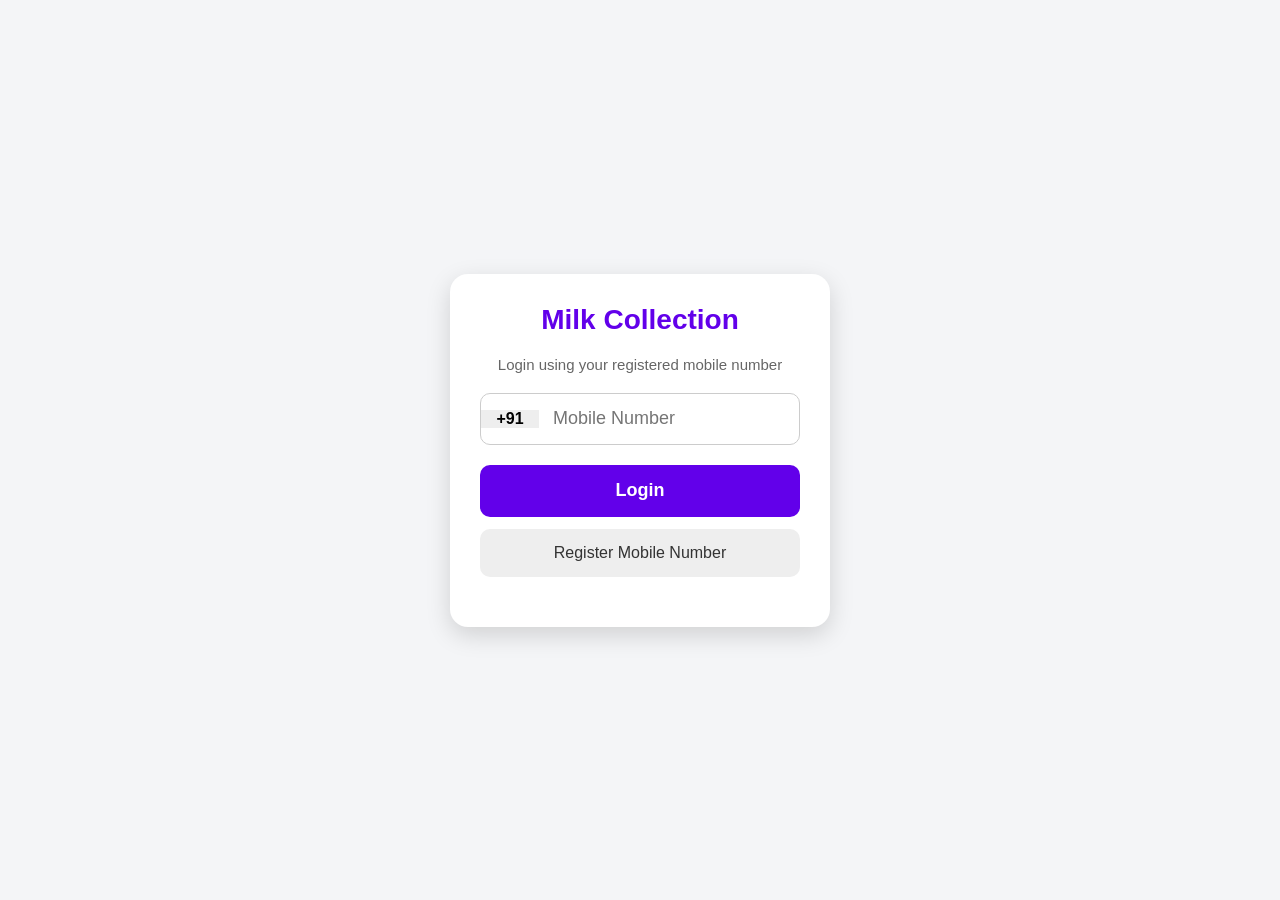
==== index.html @ 31f71742 "Refactor form inputs and buttons for consistency" ====
<!DOCTYPE html>
<html lang="en">

<head>

<meta charset="UTF-8">

<meta
name="viewport"
content="width=device-width,initial-scale=1,viewport-fit=cover">

<title>Milk Bill</title>

<meta
name="theme-color"
content="#6200ea">

<link
rel="manifest"
href="manifest.json">

<link
rel="icon"
href="icons/icon-192.png">

<script src="https://cdn.jsdelivr.net/npm/qrcode/build/qrcode.min.js"></script>

<style>

:root{

--primary:#6200ea;
--primary-dark:#4b00c2;

--bg:#f4f5f7;

--card:#ffffff;

--border:#dddddd;

--text:#222222;

--muted:#777777;

--success:#1b8f3a;

--danger:#d32f2f;

--notice:#fff8e1;

--history:#f8f9fa;

}

*{

margin:0;
padding:0;
box-sizing:border-box;

font-family:

Roboto,
Arial,
sans-serif;

}

html,
body{

width:100%;
height:100%;

background:var(--bg);

overflow:hidden;

}

body{

display:flex;

justify-content:center;

align-items:center;

}

button{

cursor:pointer;

}

.logout-fab{

position:fixed;

top:12px;

right:12px;

width:46px;

height:46px;

display:flex;

align-items:center;

justify-content:center;

border:none;

border-radius:50%;

background:#37474f !important;

color:#ffffff !important;

font-size:24px;

font-weight:bold;

cursor:pointer;

box-shadow:0 4px 12px rgba(0,0,0,.35);

opacity:1 !important;

z-index:99999;

}

input{

outline:none;

}

.hidden{

display:none !important;

}

/* ===========================
LOGIN SCREEN
=========================== */

#loginScreen{

width:100%;
height:100%;

display:flex;

justify-content:center;

align-items:center;

padding:20px;

}

#registerScreen{

    width:100%;
    height:100%;

    display:flex;

    justify-content:center;

    align-items:center;

    padding:20px;

}

.login-card{

width:100%;

max-width:380px;

background:white;

border-radius:18px;

padding:30px;

box-shadow:

0 8px 24px rgba(0,0,0,.15);

display:flex;

flex-direction:column;

gap:20px;

}

.login-title{

font-size:28px;

font-weight:bold;

text-align:center;

color:var(--primary);

}

.login-subtitle{

text-align:center;

color:#666;

font-size:15px;

}

.mobile-box{

display:flex;

align-items:center;

border:1px solid #ccc;

border-radius:10px;

overflow:hidden;

height:52px;

}

.country{

width:70px;

background:#eee;

display:flex;

justify-content:center;

align-items:center;

font-weight:bold;

}

#mobile{

flex:1;

border:none;

padding:0 14px;

font-size:18px;

}

#loginButton{

height:52px;

border:none;

background:var(--primary);

color:white;

font-size:18px;

font-weight:bold;

border-radius:10px;

}

#loginButton:disabled{

opacity:.5;

}

/* ===========================
COMMON FORM CONTROLS
=========================== */

.form-input{

width:100%;

height:52px;

padding:0 16px;

border:1px solid #cccccc;

border-radius:10px;

font-size:17px;

background:#ffffff;

}

.form-input::placeholder{

color:#a0a0a0;

font-size:15px;

}

.primary-button{

height:52px;

border:none;

border-radius:10px;

background:var(--primary);

color:#ffffff;

font-size:17px;

font-weight:bold;

}

.secondary-button{

height:52px;

border:none;

border-radius:10px;

background:#eeeeee;

color:#333333;

font-size:17px;

font-weight:500;

}
    

.login-status{

text-align:center;

font-size:14px;

color:#666;

}

/* ===========================
APP LAYOUT
=========================== */

#app{

width:100%;

height:100%;

display:flex;

flex-direction:column;

}

header{

display:none;

}

.header-title{

display:none;

}

.header-user{

font-size:14px;

opacity:.9;

}

#logoutButton{

background:none;

border:none;

color:white;

font-size:16px;

}

main{

flex:1;

display:flex;

overflow:hidden;

}

/* ===========================
CENTER BILL
=========================== */

#billPanel{

flex:1;

display:flex;

justify-content:center;

align-items:flex-start;

overflow:auto;

background:#eeeeee;

padding:16px 16px 70px;

}

#billContainer{

width:100%;

max-width:700px;

background:white;

border-radius:16px;

box-shadow:

0 6px 16px rgba(0,0,0,.12);

overflow:hidden;

}
    
.history-item{

background:white;

border-radius:10px;

padding:12px;

margin-bottom:10px;

box-shadow:0 1px 4px rgba(0,0,0,.08);

}

.history-title{

font-weight:bold;

font-size:15px;

margin-bottom:6px;

}

.history-message{

font-size:14px;

line-height:1.5;

white-space:pre-wrap;

}

.history-time{

margin-top:8px;

font-size:12px;

color:#777;

text-align:right;

}

/* ===========================
BOTTOM SHEET
=========================== */

#bottomSheet{

position:fixed;

left:0;

right:0;

bottom:0;

height:52px;

background:white;

border-top:1px solid #ddd;

box-shadow:0 -4px 12px rgba(0,0,0,.15);

transition:.25s;

z-index:999;

display:flex;

flex-direction:column;

}

#bottomSheet.open{

height:40vh;

}

#sheetHandle{

height:52px;

display:flex;

align-items:center;

justify-content:space-evenly;

font-weight:bold;

border-bottom:1px solid #eee;

background:#fafafa;

cursor:pointer;

}

.sheet-tab{

flex:1;

height:100%;

border:none;

background:white;

font-size:16px;

font-weight:bold;

cursor:pointer;

}

.sheet-tab.active{

color:var(--primary);

}

#sheetContent{

display:none;

flex:1;

overflow-y:auto;

padding:12px;

}

#bottomSheet.open #sheetContent{

display:block;

}

/* ===========================
BILL
=========================== */

.bill-header{

background:var(--primary);

color:white;

padding:14px 14px 10px;

text-align:center;

}

.bill-title{

font-size:28px;

font-weight:700;

line-height:1.15;

letter-spacing:.3px;

}

.bill-subtitle{

margin-top:1px;

font-size:12px;

opacity:.9;

line-height:1.1;

}

.bill-top-info{

margin-top:8px;

display:flex;

justify-content:space-between;

align-items:flex-start;

text-align:left;

font-size:11px;

}

.bill-top-info>div:last-child{

text-align:right;

}

.mini-label{

opacity:.8;

font-size:10px;

}

.mini-value{

font-size:14px;

font-weight:bold;

margin-top:2px;

}

.bill-customer-id{

margin:2px 0 4px;

font-size:20px;

font-weight:600;

line-height:1;

text-align:center;

color:white;

}

.bill-section{

padding:8px 12px;

border-bottom:1px solid #eee;

}

.bill-row{

display:flex;

justify-content:space-between;

align-items:center;

margin-bottom:10px;

gap:20px;

}

.bill-label{

font-weight:bold;

}

.bill-value{

text-align:right;

}

.customer-name{

font-size:22px;

font-weight:bold;

text-align:center;

padding:16px;

}

.summary-table{

width:100%;

border-collapse:collapse;

}

.summary-table th{

background:#fafafa;

border:1px solid #ddd;

padding:6px;

font-size:13px;

}

.summary-table td{

border:1px solid #ddd;

padding:5px;

text-align:center;

font-size:13px;

}

.summary-table tfoot td{

font-weight:bold;

background:#fafafa;

}

.payment-box{

display:flex;

align-items:center;

gap:16px;

padding:12px;

}

.qr-box{

width:110px;

display:flex;

flex-direction:column;

align-items:center;

flex-shrink:0;

}

.qr-box img{

width:100px;

height:100px;

border-radius:8px;

}

.scan-text{

margin-bottom:10px;

font-size:18px;

font-weight:bold;

color:var(--primary);

}

.total-box{

flex:1;

min-width:0;

display:flex;

flex-direction:column;

gap:8px;

font-size:15px;

}

.total-row{

display:flex;

justify-content:space-between;

align-items:center;

padding:6px 0;

border-bottom:1px solid #eeeeee;

}

.total-final{

font-size:20px;

font-weight:bold;

color:var(--primary);

border-bottom:none;

padding-top:10px;

}

.footer{

padding:18px;

text-align:center;

font-size:14px;

line-height:1.6;

background:#fafafa;

}

/* ===========================
LOADING
=========================== */

#loading{

position:fixed;

inset:0;

background:rgba(255,255,255,.9);

display:flex;

justify-content:center;

align-items:center;

z-index:9999;

font-size:22px;

font-weight:bold;

color:var(--primary);

}

/* ===========================
INSTALL POPUP
=========================== */

#installPopup{

position:fixed;

inset:0;

background:rgba(0,0,0,.45);

display:flex;

justify-content:center;

align-items:center;

z-index:9998;

}

.install-card{

width:90%;

max-width:360px;

background:white;

border-radius:18px;

padding:24px;

box-shadow:0 12px 30px rgba(0,0,0,.25);

text-align:center;

}

.install-title{

font-size:22px;

font-weight:bold;

color:var(--primary);

margin-bottom:14px;

}

.install-message{

font-size:15px;

line-height:1.6;

color:#555;

margin-bottom:22px;

}

.install-buttons{

display:flex;

gap:12px;

}

.install-buttons button{

flex:1;

height:46px;

border:none;

border-radius:10px;

font-size:16px;

font-weight:bold;

cursor:pointer;

}

#installLater{

background:#eeeeee;

color:#333;

}

#installNow{

background:var(--primary);

color:white;

}

/* ===========================
MOBILE
=========================== */

@media(max-width:900px){

main{

flex-direction:column;

}

#noticePanel{

width:100%;

height:auto;

border-right:none;

border-bottom:1px solid #ddd;

}

.payment-box{

flex-direction:row;

align-items:flex-start;

}

.qr-box img{

width:100px;

height:100px;

}

}

</style>

</head>

<body>

<div id="loading" class="hidden">
Loading...
</div>

<!-- ===================================================== -->
<!-- LOGIN -->

<div id="installPopup" class="hidden">

    <div class="install-card">

        <div class="install-title">

            Install Milk Collection

        </div>

        <div class="install-message">

            Install the app for faster access,
            notifications and offline support.

        </div>

        <div class="install-buttons">

            <button id="installLater">

                Later

            </button>

            <button id="installNow">

                Install

            </button>

        </div>

    </div>

</div>
    
<!-- ===================================================== -->

<div id="loginScreen">

    <div class="login-card">

        <div class="login-title">
            Milk Collection
        </div>

        <div class="login-subtitle">
            Login using your registered mobile number
        </div>

        <div class="mobile-box">

            <div class="country">
                +91
            </div>

            <input
                id="mobile"
                type="tel"
                maxlength="10"
                inputmode="numeric"
                placeholder="Mobile Number">

        </div>

        <button id="loginButton">
            Login
        </button>
        
        <button
            id="registerButton"
            style="
                margin-top:-8px;
                height:48px;
                border:none;
                background:#eeeeee;
                color:#333;
                font-size:16px;
                border-radius:10px;
            ">
            Register Mobile Number
        </button>
        
        <div
            id="loginStatus"
            class="login-status">
        </div>

    </div>

</div>

<!-- ===================================================== -->
<!-- APP -->
<!-- ===================================================== -->

<!-- ===================================================== -->
<!-- REGISTER -->
<!-- ===================================================== -->

<div
    id="registerScreen"
    class="hidden">

    <div class="login-card">

        <div class="login-title">
            Register Mobile
        </div>

        <div class="login-subtitle">
            Verify using previous month's invoice.
        </div>

        <div class="mobile-box">

            <div class="country">
                +91
            </div>

            <input
                id="registerMobile"
                type="tel"
                maxlength="10"
                inputmode="numeric"
                placeholder="Mobile Number">

        </div>

          <input
            id="registerInvoice"
            class="form-input"
            type="text"
            autocapitalize="characters"
            autocomplete="off"
            spellcheck="false"
            placeholder="e.g. A1*30062026">

         <input
            id="registerAmount"
            class="form-input"
            type="number"
            inputmode="decimal"
            placeholder="Invoice Amount">

         <button
            id="registerSubmit"
            class="primary-button">
            Register Mobile
        </button>

        <button
            id="registerBack"
            class="secondary-button">
            Back
        </button>

        <div
            id="registerStatus"
            class="login-status"
            style="
                min-height:22px;
                font-weight:500;
            ">
        </div>

    </div>

</div>

    

<div
    id="app"
    class="hidden">

<button
    id="logoutButton"
    class="logout-fab"
    title="Logout">
    ⎋
</button>

<!-- Header removed -->

<main>

<!-- ===================================================== -->
<!-- BILL -->
<!-- ===================================================== -->

<section id="billPanel">

<div id="billContainer">

<div class="bill-header">

<div class="bill-title">

Milk Collection

</div>

<div
class="bill-customer-id"
id="customerId">

</div>

<div
class="bill-subtitle hidden"
id="billMonth">
</div>

<div class="bill-top-info">

<div>

<div class="mini-label">
Invoice
</div>

<div
class="mini-value"
id="invoiceNumberHeader">
-
</div>

</div>

<div>

<div class="mini-label">
Date
</div>

<div
class="mini-value"
id="invoiceDateHeader">
-
</div>

</div>

</div>

</div>
    
<div
class="customer-name hidden"
id="customerName">

Customer

</div>

<div class="bill-section">

<table
class="summary-table"
id="dailyTable">

<thead>

<tr>

<th>

Day

</th>

<th>

Qty

</th>

<th>

Day

</th>

<th>

Qty

</th>

</tr>

</thead>
    
<tbody>

</tbody>

<tfoot>

</tfoot>

</table>

</div>    
    
<div class="payment-box">

    <div class="qr-box">

        <div class="scan-text">

            Scan & Pay

        </div>

        <img
            id="upiQr"
            src="">

    </div>

    <div class="total-box">

        <div class="total-row">

            <span>Total Quantity</span>

            <span id="totalQty2">

                0

            </span>

        </div>

        <div class="total-row">

            <span>Rate / Ltr</span>

            <span>

                ₹<span id="rate2">

                    0

                </span>

            </span>

        </div>

        <div class="total-row">

            <span>Milk Amount</span>

            <span>

                ₹<span id="amount">

                    0.00

                </span>

            </span>

        </div>

        <div class="total-row">

            <span>Balance</span>

            <span>

                ₹<span id="balance">

                    0.00

                </span>

            </span>

        </div>

        <div class="total-row total-final">

            <span>

                Total Amount

            </span>

            <span>

                ₹<span id="grandTotal">

                    0.00

                </span>

            </span>

        </div>

    </div>

</div>

<div class="footer">

कृपया डिलवरी बॉयला रोख रक्कम देऊ नका.

<br><br>

UPI / Call

<br>

Loading...1

<br>

Loading...2

</div>

</div>

</section>

<!-- ===================================================== -->
<!-- NOTIFICATION HISTORY -->
<!-- ===================================================== -->

</main>

<!-- ===================================== -->
<!-- Bottom Sheet -->
<!-- ===================================== -->

<div id="bottomSheet" class="collapsed">

    <div id="sheetHandle">
        
        <button
            type="button"
            class="sheet-tab active"
            data-tab="notice">
            
            📢 Notice
            
            </button>
            
            <button
            type="button"
            class="sheet-tab"
            data-tab="history">
            
            🔔 Notifications
            
            </button>

    </div>

    <div id="sheetContent">

        <div id="sheetNotice">

            No notice available.

        </div>

        <div
            id="sheetHistory"
            class="hidden">

        </div>

    </div>

</div>

</div>

<!-- ===================================================== -->
<!-- FIREBASE -->
<!-- ===================================================== -->

<script type="module">

import {

registerDevice,

listenForeground

}

from "./js/firebase/firebase-messaging.js";

window.registerDevice = registerDevice;
window.listenForeground = listenForeground;

</script>

<script src="./api.js"></script>

<!-- ===================================================== -->
<!-- APPLICATION -->
<!-- ===================================================== -->

<script>

const App={

customer:null,

bill:null,

notice:null,

history:[],

config:null,

loading:false,

refreshing:false

};

const UI={

loginScreen:
document.getElementById(
"loginScreen"
),

app:
document.getElementById(
"app"
),

loading:
document.getElementById(
"loading"
),

loginButton:
document.getElementById(
"loginButton"
),

logoutButton:
document.getElementById(
"logoutButton"
),

mobile:
document.getElementById(
"mobile"
),

loginStatus:
document.getElementById(
"loginStatus"
),

registerButton:
document.getElementById(
"registerButton"
),

registerScreen:
document.getElementById(
"registerScreen"
),

registerStatus:
document.getElementById(
"registerStatus"
)

};

function showLoading(text){

UI.loading.textContent=
text||"Loading...";

UI.loading.classList.remove(
"hidden"
);

}

function hideLoading(){

UI.loading.classList.add(
"hidden"
);

}

function showInstallPopup(){

if(

!installAvailable ||

window.matchMedia(

"(display-mode: standalone)"

).matches

){

return;

}

const today =

new Date()

.toISOString()

.substring(0,10);

if(

localStorage.getItem(

INSTALL_KEY

) === today

){

return;

}

document

.getElementById(

"installPopup"

)

.classList.remove(

"hidden"

);

}

function hideInstallPopup(){

document

.getElementById(

"installPopup"

)

.classList.add(

"hidden"

);

}

function showLogin(){

UI.app.classList.add(
"hidden"
);

UI.loginScreen.classList.remove(
"hidden"
);

}

function showRegister(){

    UI.loginScreen.classList.add(
        "hidden"
    );

    UI.registerScreen.classList.remove(
        "hidden"
    );

}
    

function hideRegister(){

    UI.registerScreen.classList.add(
        "hidden"
    );

    UI.loginScreen.classList.remove(
        "hidden"
    );

}


function showApp(){

    UI.loginScreen.classList.add("hidden");

    UI.registerScreen.classList.add("hidden");

    UI.app.classList.remove("hidden");

}
    

function setStatus(message){

UI.loginStatus.textContent=
message;

}

function saveSession(){

localStorage.setItem(

"customer",

JSON.stringify({

id:
App.customer.id,

name:
App.customer.name,

mobile:
App.customer.mobile

})

);

}

function loadSession(){

const s=
localStorage.getItem(
"customer"
);

if(!s){

return false;

}

try{

App.customer=
JSON.parse(s);

if (

!App.customer.mobile

&&

App.customer.phone

) {

App.customer.mobile =
App.customer.phone;

}

if (

!App.customer.id

||

!App.customer.mobile

){

return false;

}

return true;

}

catch(e){

return false;

}

}

function clearSession(){

localStorage.removeItem(
"customer"
);

}

function logout(){

clearSession();

App.customer = null;

location.reload();

}

UI.logoutButton.onclick=
logout;

document

.getElementById(

"installLater"

)

.onclick = function(){

const today =

new Date()

.toISOString()

.substring(0,10);

localStorage.setItem(

INSTALL_KEY,

today

);

hideInstallPopup();

};

document

.getElementById(

"installNow"

)

.onclick = async function(){

if(

!deferredPrompt

){

return;

}

hideInstallPopup();

await deferredPrompt.prompt();

const choice =

await deferredPrompt.userChoice;

deferredPrompt = null;

if(

choice.outcome !== "accepted"

){

const today =

new Date()

.toISOString()

.substring(0,10);

localStorage.setItem(

INSTALL_KEY,

today

);

}

};



UI.registerButton.onclick =
function(){

    showRegister();

};

document.getElementById(
"registerBack"
).onclick =
function(){

    hideRegister();

};

/* =====================================================
APP START
===================================================== */

document.addEventListener(
"DOMContentLoaded",
initialize
);

window.addEventListener(

"appinstalled",

function(){

hideInstallPopup();

localStorage.removeItem(

INSTALL_KEY

);

deferredPrompt = null;

installAvailable = false;

}

);

async function initialize(){

if(loadSession()){

await loadCustomer();

showApp();

try{

await registerDevice(

App.customer.mobile

);

}

catch(e){

console.error(e);

}
    try {

    await window.listenForeground();

}

catch (e) {

    console.error(

        "Foreground messaging",

        e

    );

}

}
else{

showLogin();

}

}

UI.mobile.addEventListener(

"input",

function(){

this.value=this.value
.replace(/\D/g,"")
.substring(0,10);

}

);

UI.mobile.addEventListener(

"keydown",

function(e){

if(e.key==="Enter"){

UI.loginButton.click();

}

}

);

UI.loginButton.onclick=

async function(){

const mobile=

UI.mobile.value.trim();

if(mobile.length!==10){

setStatus(

"Enter valid mobile number."

);

return;

}

showLoading(

"Signing in..."

);

setStatus("");

try{

const response =
  await API.login(mobile);

const customer =
  response.customer;

hideLoading();

if(!customer){

setStatus(

"Mobile number not registered."

);

return;

}

App.customer = {

id:
customer.id,

name:
customer.name,

mobile:
customer.mobile

};

saveSession();

await loadCustomer();

showApp();

try {

    await registerDevice(

        App.customer.mobile

    );

}

catch (e) {

    console.error(

        "Push registration failed",

        e

    );

}

}

catch(e){

hideLoading();

setStatus(

e.message

);

}

};


document.getElementById("registerSubmit").onclick = async function () {

    const mobile =
        document.getElementById("registerMobile").value.trim();

    const invoiceNo =
        document.getElementById("registerInvoice").value.trim();

    const invoiceAmount =
        document.getElementById("registerAmount").value.trim();

    if (!/^\d{10}$/.test(mobile)) {

        UI.registerStatus.textContent =
            "Enter valid mobile number.";

        return;

    }

    if (!invoiceNo) {

        UI.registerStatus.textContent =
            "Enter invoice number.";

        return;

    }

    if (!invoiceAmount) {

        UI.registerStatus.textContent =
            "Enter invoice amount.";

        return;

    }

    UI.registerStatus.textContent = "";

    showLoading("Registering...");

    try {

        const result =
            await API.registerMobileNumber(

                mobile,

                invoiceNo,

                Number(invoiceAmount)

            );

        hideLoading();

        UI.registerStatus.textContent =
            result.message;

        if (result.success) {

            document.getElementById("registerMobile").value = "";
            document.getElementById("registerInvoice").value = "";
            document.getElementById("registerAmount").value = "";

            setTimeout(function () {

                hideRegister();

                UI.registerStatus.textContent = "";

            }, 1000);

        }

    }
    catch (e) {

        hideLoading();

        UI.registerStatus.textContent =
            e.message;

    }

};

    

async function loadCustomer(showLoader = true){

    if(showLoader){

        showLoading("Loading...");

    }

    try{

        await Promise.all([

            loadBill(),

            loadNotice(),

            loadHistory()

        ]);

        try{

            await loadConfig();

        }

        catch(e){

            console.error(
                "Configuration",
                e
            );

        }

        renderAll();

        if(showLoader){

            hideLoading();

        }

    }

    catch(e){

        if(showLoader){

            hideLoading();

        }

        alert(e.message);

    }

}

async function loadBill(){

const today = new Date();

const response =
    await API.getBill(

        App.customer.mobile,

        today.getMonth() + 1,

        today.getFullYear()

    );

if (!response.success) {

    throw new Error(

        response.message ||

        "Unable to load bill."

    );

}

App.bill = response;

}

async function loadNotice(){

const response =
  await API.getNotice();

if (!response.success) {

    throw new Error(

        response.message ||

        "Unable to load notice."

    );

}

App.notice =
  response.notice;

}

async function loadHistory(){

const response =
  await API.getHistory(
    App.customer.mobile
  );

if (!response.success) {

    throw new Error(

        response.message ||

        "Unable to load history."

    );

}

App.history =
  response.items || [];

}

async function loadConfig(){

const response =
    await API.getConfig();

if(!response.success){

throw new Error(

response.message ||

"Unable to load configuration."

);

}

App.config =
    response.data;

}

function renderAll(){

renderBill();

renderNotice();

renderConfig();

generateUPIQR();

renderHistory();

}

function renderNotice(){

document.getElementById(
"sheetNotice"
).textContent =

App.notice||

"No notice available.";

}

function renderBill(){

const b=App.bill;

if(!b){

return;

}

document.getElementById(
"customerName"
).textContent=
b.name;

document.getElementById(
"customerId"
).textContent =
b.name;

document.getElementById(
"invoiceNumberHeader"
).textContent =
b.invoiceNumber;

document.getElementById(
"invoiceDateHeader"
).textContent =
b.invoiceDate;

document.getElementById(
"rate2"
).textContent=
b.rate;

document.getElementById(
"balance"
).textContent=
formatMoney(
b.balance
);

document.getElementById(
"amount"
).textContent=
formatMoney(
b.amount
);

document.getElementById(
"grandTotal"
).textContent=
formatMoney(
b.totalAmount
);

document.getElementById(
"totalQty2"
).textContent=
b.totalQty;

const tbody =

document.querySelector(

"#dailyTable tbody"

);

tbody.innerHTML = "";

const days =

b.days || [];

for (

let i = 0;

i < 15;

i++

) {

const left =

days[i];

const right =

days[i + 15];

const tr =

document.createElement(

"tr"

);

tr.innerHTML =

"<td>" +

(left ? left.day : "") +

"</td>" +

"<td>" +

(left ? left.qty : "") +

"</td>" +

"<td>" +

(right ? right.day : "") +

"</td>" +

"<td>" +

(right ? right.qty : "") +

"</td>";

tbody.appendChild(

tr

);

}


}

function renderConfig(){

if(!App.config){

return;

}

document.querySelector(

".bill-title"

).textContent =

App.config.dairyName ||

"Milk Collection";

//document.getElementById("upiQr").src =

//App.config.qrImage ||

"";

document.querySelector(

".footer"

).innerHTML =

[
App.config.footerLine1,
App.config.footerLine2,
App.config.footerLine3,
App.config.footerLine4,
App.config.footerLine5
]

.filter(Boolean)

.join("<br>");

}
    
function renderHistory(){

const list =

document.getElementById(
"sheetHistory"
);

list.innerHTML="";

if(

!App.history||

App.history.length===0

){

list.innerHTML=

"<div class='history-item'>No notifications.</div>";

return;

}

App.history.forEach(

function(item){

const div=

document.createElement(
"div"
);

div.className=
"history-item";

div.innerHTML=

"<div class='history-title'>"+

escapeHtml(
item.title
)+

"</div>"+

"<div class='history-message'>"+

escapeHtml(
item.message
)+

"</div>"+

"<div class='history-time'>"+

item.time+

"</div>";

list.appendChild(
div
);

}

);

}

function formatMoney(v){

return Number(

v || 0

).toFixed(2);

}

function escapeHtml(text){

return String(

text||""

)

.replace(

/&/g,

"&amp;"

)

.replace(

/</g,

"&lt;"

)

.replace(

/>/g,

"&gt;"

);

}

/* =====================================================
GENERATE UPI QR
===================================================== */

function generateUPIQR(){

if(

!App.bill ||

!App.config

){

return;

}

const amount =

Number(

App.bill.totalAmount || 0

).toFixed(2);

let upi =

"upi://pay?";

upi +=

"pa=" +

encodeURIComponent(

App.config.upiId

);

upi +=

"&pn=" +

encodeURIComponent(

App.config.upiName

);

upi +=

"&tn=" +

encodeURIComponent(

App.bill.invoiceNumber

);

if(

App.config.lockUpiAmount

){

upi +=

"&am=" +

amount;

}

upi +=

"&cu=INR";

QRCode.toDataURL(

upi,

{

width:300,

margin:1

},

function(

err,

url

){

if(err){

console.error(err);

return;

}

document

.getElementById(

"upiQr"

).src =

url;

}

);

}

const sheet =
document.getElementById(
"bottomSheet"
);

sheet.addEventListener(
    "click",
    function(e){
        e.stopPropagation();
    }
);

const tabs =
document.querySelectorAll(
".sheet-tab"
);

const notice =
document.getElementById(
"sheetNotice"
);

const history =
document.getElementById(
"sheetHistory"
);
    
tabs.forEach(function(tab){

tab.onclick = function(e){

    e.stopPropagation();

    tabs.forEach(function(t){
        t.classList.remove("active");
    });

    tab.classList.add("active");

    if(tab.dataset.tab==="notice"){

        notice.classList.remove("hidden");
        history.classList.add("hidden");

    }else{

        history.classList.remove("hidden");
        notice.classList.add("hidden");

    }

    sheet.classList.add("open");

};

});

document.addEventListener("click", function(e){

    if(
        !sheet.classList.contains("open")
    ){
        return;
    }

    if(
        !sheet.contains(e.target)
    ){
        sheet.classList.remove("open");
    }

});

/* =====================================================
PWA INSTALL
===================================================== */

let deferredPrompt = null;

let installAvailable = false;

let installDismissedToday = false;

const INSTALL_KEY = "installPromptDate";

window.addEventListener(

"beforeinstallprompt",

function(e){

e.preventDefault();

deferredPrompt = e;

installAvailable = true;

showInstallPopup();

}

);

/* =====================================================
SERVICE WORKER
===================================================== */

async function registerServiceWorker(){

if(

!("serviceWorker" in navigator)

){

return;

}

await navigator.serviceWorker.register(

"sw.js"

);

}

/* =====================================================
AUTO REFRESH
===================================================== */

setInterval(

async function(){

if(

!App.customer ||

App.refreshing

){

return;

}

try{

App.refreshing = true;

await loadCustomer(false);

}

finally{

App.refreshing = false;

}

},

60000

);

/* =====================================================
INITIALIZATION
===================================================== */

document.addEventListener(

"visibilitychange",

async function(){

if(

document.hidden

){

return;

}

if(

App.customer

){

await loadCustomer(false);

}

}

);

/* =====================================================
GLOBAL ERROR HANDLING
===================================================== */

window.addEventListener(

"error",

function(e){

console.error(

"Application Error",

e.error||e.message

);

}

);

window.addEventListener(

"unhandledrejection",

function(e){

console.error(

"Promise Error",

e.reason

);

}

);

/* =====================================================
NETWORK STATUS
===================================================== */

window.addEventListener(

"offline",

function(){

alert(

"Internet connection lost."

);

}

);

window.addEventListener(

    "notificationReceived",

    async function () {

        try {

            await loadHistory();

            renderHistory();

        }

        catch (e) {

            console.error(e);

        }

    }

);
    
window.addEventListener(

"online",

async function(){

if(

App.customer

){

await loadCustomer(false);

}

}

);

/* =====================================================
FINAL STARTUP
===================================================== */

(async function(){

try{

await registerServiceWorker();

}
catch(e){

console.error(e);

}

})();

</script>

</body>

</html>
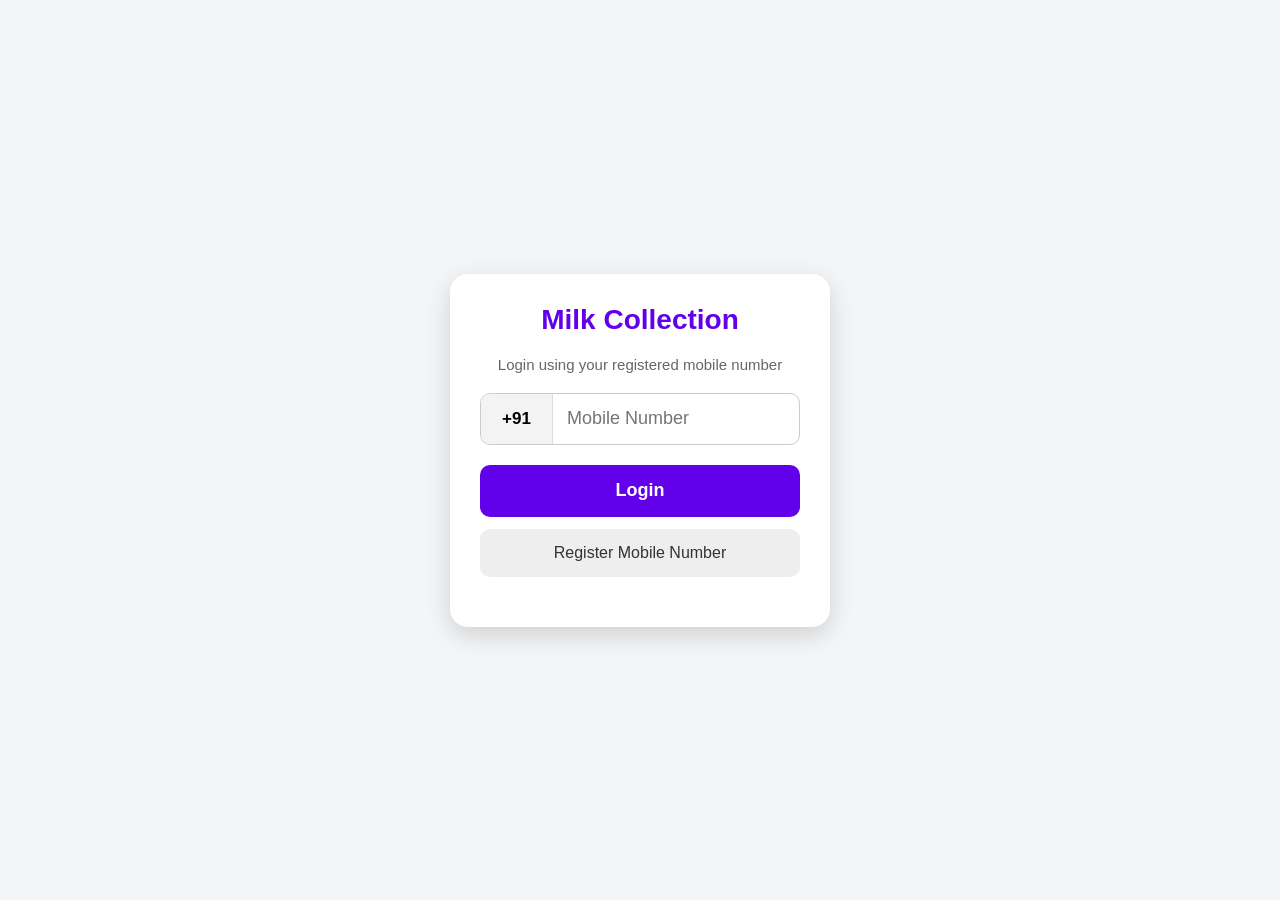
==== commit 399bbce2: "Enhance country styles and update mobile input Updated styles for country class and modified mobile " ====
--- a/index.html
+++ b/index.html
@@ -244,9 +244,9 @@
 
 .country{
 
-width:70px;
-
-background:#eee;
+width:72px;
+
+height:100%;
 
 display:flex;
 
@@ -254,15 +254,33 @@
 
 align-items:center;
 
-font-weight:bold;
-
-}
-
-#mobile{
+background:#f3f3f3;
+
+border-right:1px solid #dddddd;
+
+font-size:17px;
+
+font-weight:600;
+
+flex-shrink:0;
+
+}
+
+#mobile,
+#registerMobile,
+.mobile-input{
 
 flex:1;
 
+width:100%;
+
+height:100%;
+
 border:none;
+
+outline:none;
+
+background:transparent;
 
 padding:0 14px;
 
@@ -1213,12 +1231,14 @@
                 +91
             </div>
 
-            <input
-                id="registerMobile"
-                type="tel"
-                maxlength="10"
-                inputmode="numeric"
-                placeholder="Mobile Number">
+             <input
+            id="registerMobile"
+            type="tel"
+            maxlength="10"
+            inputmode="numeric"
+            autocomplete="tel"
+            class="mobile-input"
+            placeholder="10-digit Mobile Number">
 
         </div>
 
@@ -2129,6 +2149,66 @@
 
 );
 
+document
+.getElementById("registerInvoice")
+.addEventListener(
+    "input",
+    function(){
+
+        this.value =
+            this.value.toUpperCase();
+
+    }
+);
+
+
+/* ==========================================
+REGISTER SCREEN KEYBOARD NAVIGATION
+========================================== */
+
+document
+.getElementById("registerMobile")
+.onkeydown = function(e){
+
+    if(e.key==="Enter"){
+
+        document
+        .getElementById("registerInvoice")
+        .focus();
+
+    }
+
+};
+
+document
+.getElementById("registerInvoice")
+.onkeydown = function(e){
+
+    if(e.key==="Enter"){
+
+        document
+        .getElementById("registerAmount")
+        .focus();
+
+    }
+
+};
+
+document
+.getElementById("registerAmount")
+.onkeydown = function(e){
+
+    if(e.key==="Enter"){
+
+        document
+        .getElementById("registerSubmit")
+        .click();
+
+    }
+
+};
+    
+
 UI.mobile.addEventListener(
 
 "keydown",
